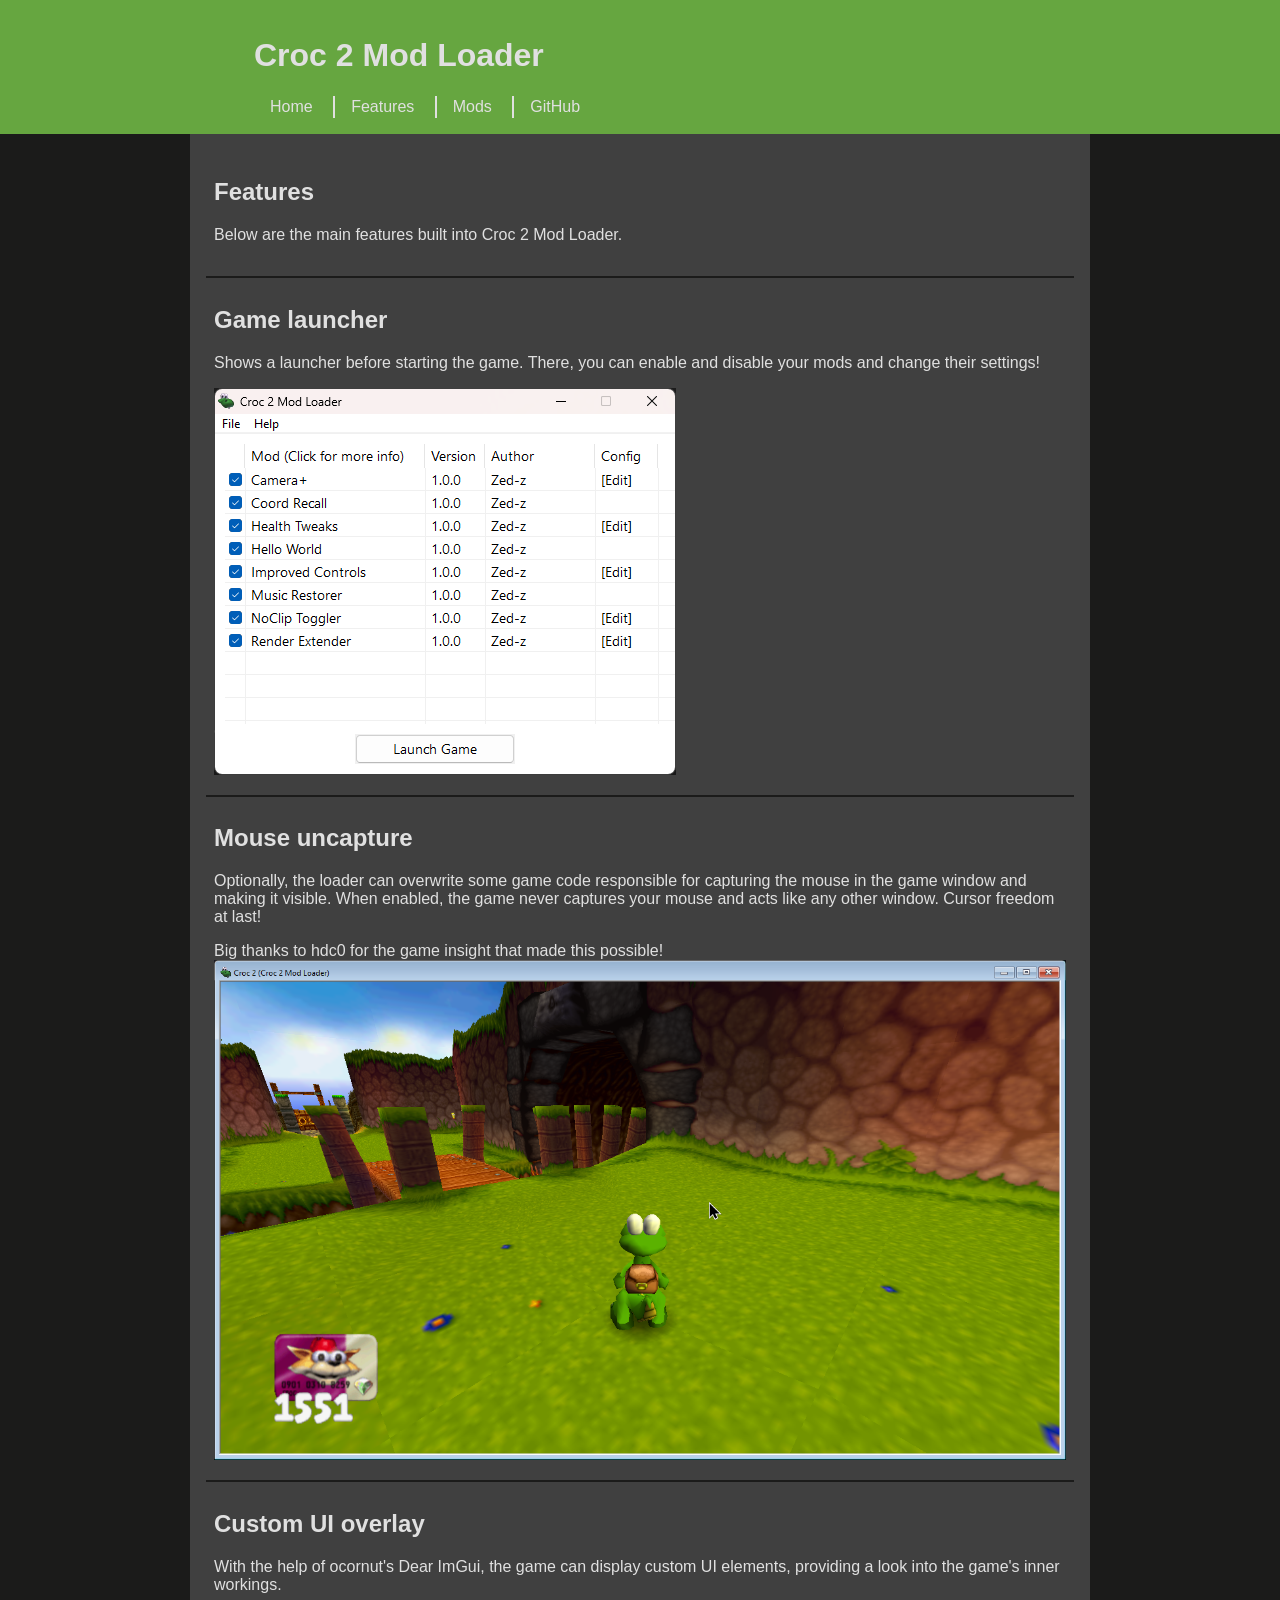
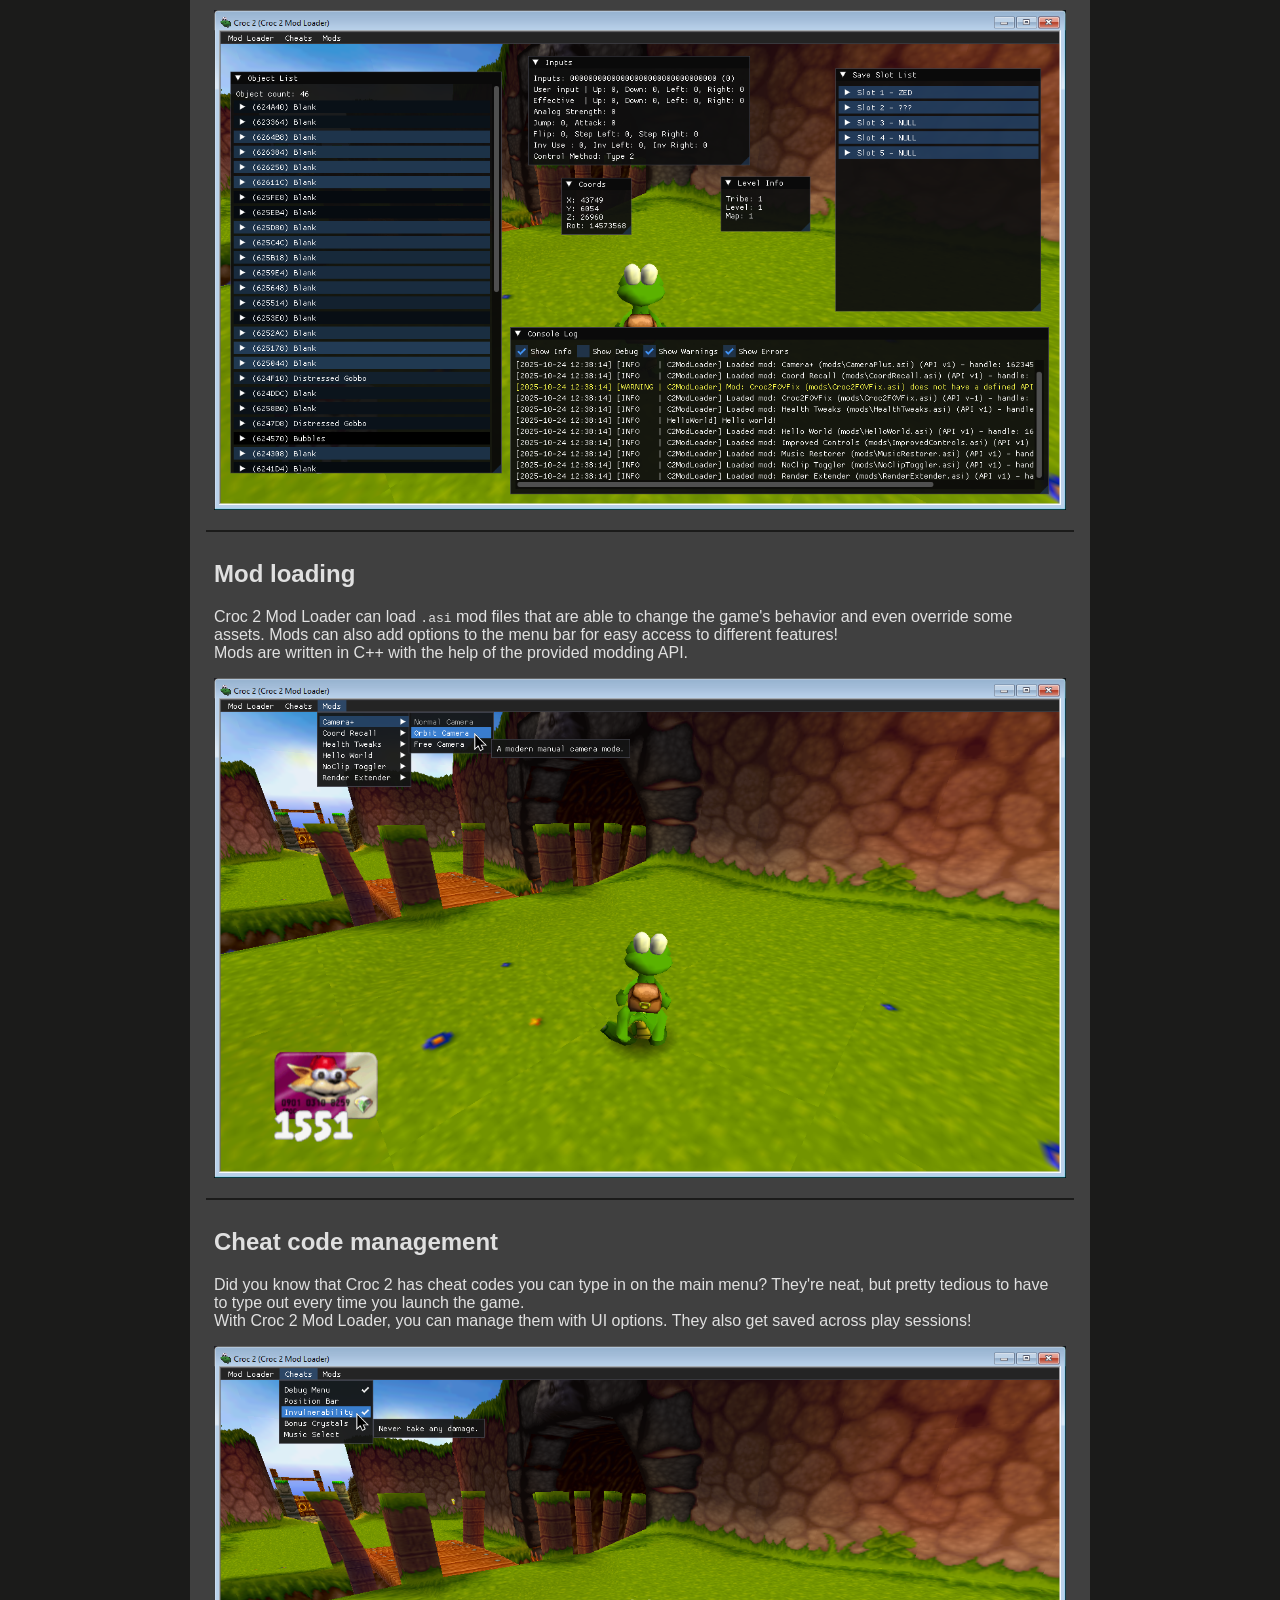
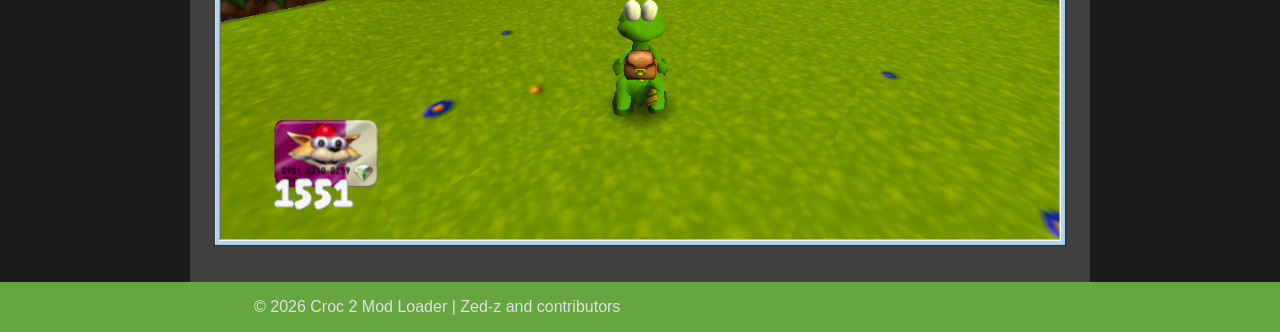
==== docs/features.html @ 69f90dee "Website and readme cleanup" ====
<!DOCTYPE html>
<html lang="en">
<head>
	<meta charset="UTF-8">
	<meta name="viewport" content="width=device-width, initial-scale=1.0">
	<title>Features - Croc 2 Mod Loader</title>
	<link rel="stylesheet" href="style.css">
</head>
<body>
	<header>
		<div class="content">
			<h1>Croc 2 Mod Loader</h1>
			<nav>
				<a href="index.html">Home</a>
				<a href="features.html">Features</a>
				<a href="mods.html">Mods</a>
				<a href="https://github.com/Zed-z/c2-mod-loader/">GitHub</a>
			</nav>
		</div>
	</header>
	<main>
		<section>
			<h1>Features</h1>
			<p>Below are the main features built into Croc 2 Mod Loader.</p>
		</section>
		<section>
			<h2>Game launcher</h2>
			<p>Shows a launcher before starting the game. There, you can enable and disable your mods and change their settings!</p>
			<img src="img/launcher.png" alt="Launcher Screenshot">
		</section>
		<section>
			<h2>Mouse uncapture</h2>
			<p>Optionally, the loader can overwrite some game code responsible for capturing the mouse in the game window and making it visible. When enabled, the game never captures your mouse and acts like any other window. Cursor freedom at last!</p>
			<div class="note">Big thanks to hdc0 for the game insight that made this possible!</div>
			<img src="img/mouseuncapture.png" alt="Mouse Uncapture Screenshot">
		</section>
		<section>
			<h2>Custom UI overlay</h2>
			<p>With the help of ocornut's Dear ImGui, the game can display custom UI elements, providing a look into the game's inner workings.</p>
			<img src="img/customui.png" alt="Custom UI Screenshot">
		</section>
		<section>
			<h2>Mod loading</h2>
			<p>Croc 2 Mod Loader can load <code>.asi</code> mod files that are able to change the game's behavior and even override some assets. Mods can also add options to the menu bar for easy access to different features!<br>
			Mods are written in C++ with the help of the provided modding API.</p>
			<img src="img/modoptions.png" alt="Mod Options Screenshot">
		</section>
		<section>
			<h2>Cheat code management</h2>
			<p>Did you know that Croc 2 has cheat codes you can type in on the main menu? They're neat, but pretty tedious to have to type out every time you launch the game.<br>
			With Croc 2 Mod Loader, you can manage them with UI options. They also get saved across play sessions!</p>
			<img src="img/cheatcodes.png" alt="Cheat Codes Screenshot">
		</section>
	</main>
	<footer>
		<div class="content">
			<span>&copy; 2026 Croc 2 Mod Loader | <a href="https://github.com/Zed-z/c2-mod-loader/graphs/contributors">Zed-z and contributors</a></span>
		</div>
	</footer>
</body>
</html>
---- docs/style.css ----
* {
	--text-color: #e0e0e0;
}

h tml, body {
	height: 100%;
	color: var(--text-color);
	margin: 0;
	padding: 0;
}
body {
	font-family: sans-serif;
	background-color: #1B1B1AFF;
	display: flex;
	flex-direction: column;
}

img {
	max-width: 100%;
	transition: transform 0.2s ease-in-out;
	user-select: none;
}
img:active {
	transform: scale(1.5);
	box-shadow: 0 0 32px rgba(0, 0, 0, 0.2);
}

a {
	color: #66A640FF;
	text-decoration: none;
}
a:hover {
	text-decoration: underline;
}


header {
	background: #66A640FF;
}
header .content {
	width: 900px;
	box-sizing: border-box;
	margin: 0 auto;
	padding: 16px 64px 16px 64px;
}
header nav a {
	display: inline-block;
	text-decoration: none;
	padding: 2px;
	padding-left: 16px;
	padding-right: 16px;
	color: var(--text-color);
}
header nav a:hover {
	text-decoration: underline;
}
header nav a + a {
	border-left: 2px solid var(--text-color);
}

main {
	padding: 16px;
	background: #404040FF;
	width: 900px;
	margin: 0 auto;
    box-sizing: border-box;
	flex: 1;
}
main section {
	margin-bottom: 8px;
	padding: 8px;
}
main section + section {
	border-top: 2px solid #1B1B1AFF;
}

footer {
	background: #66A640FF;
}
footer .content {
	width: 900px;
	box-sizing: border-box;
	margin: 0 auto;
	padding: 16px 64px 16px 64px;
}
footer a {
	text-decoration: none;
	color: var(--text-color);
}
footer a:hover {
	text-decoration: underline;
}
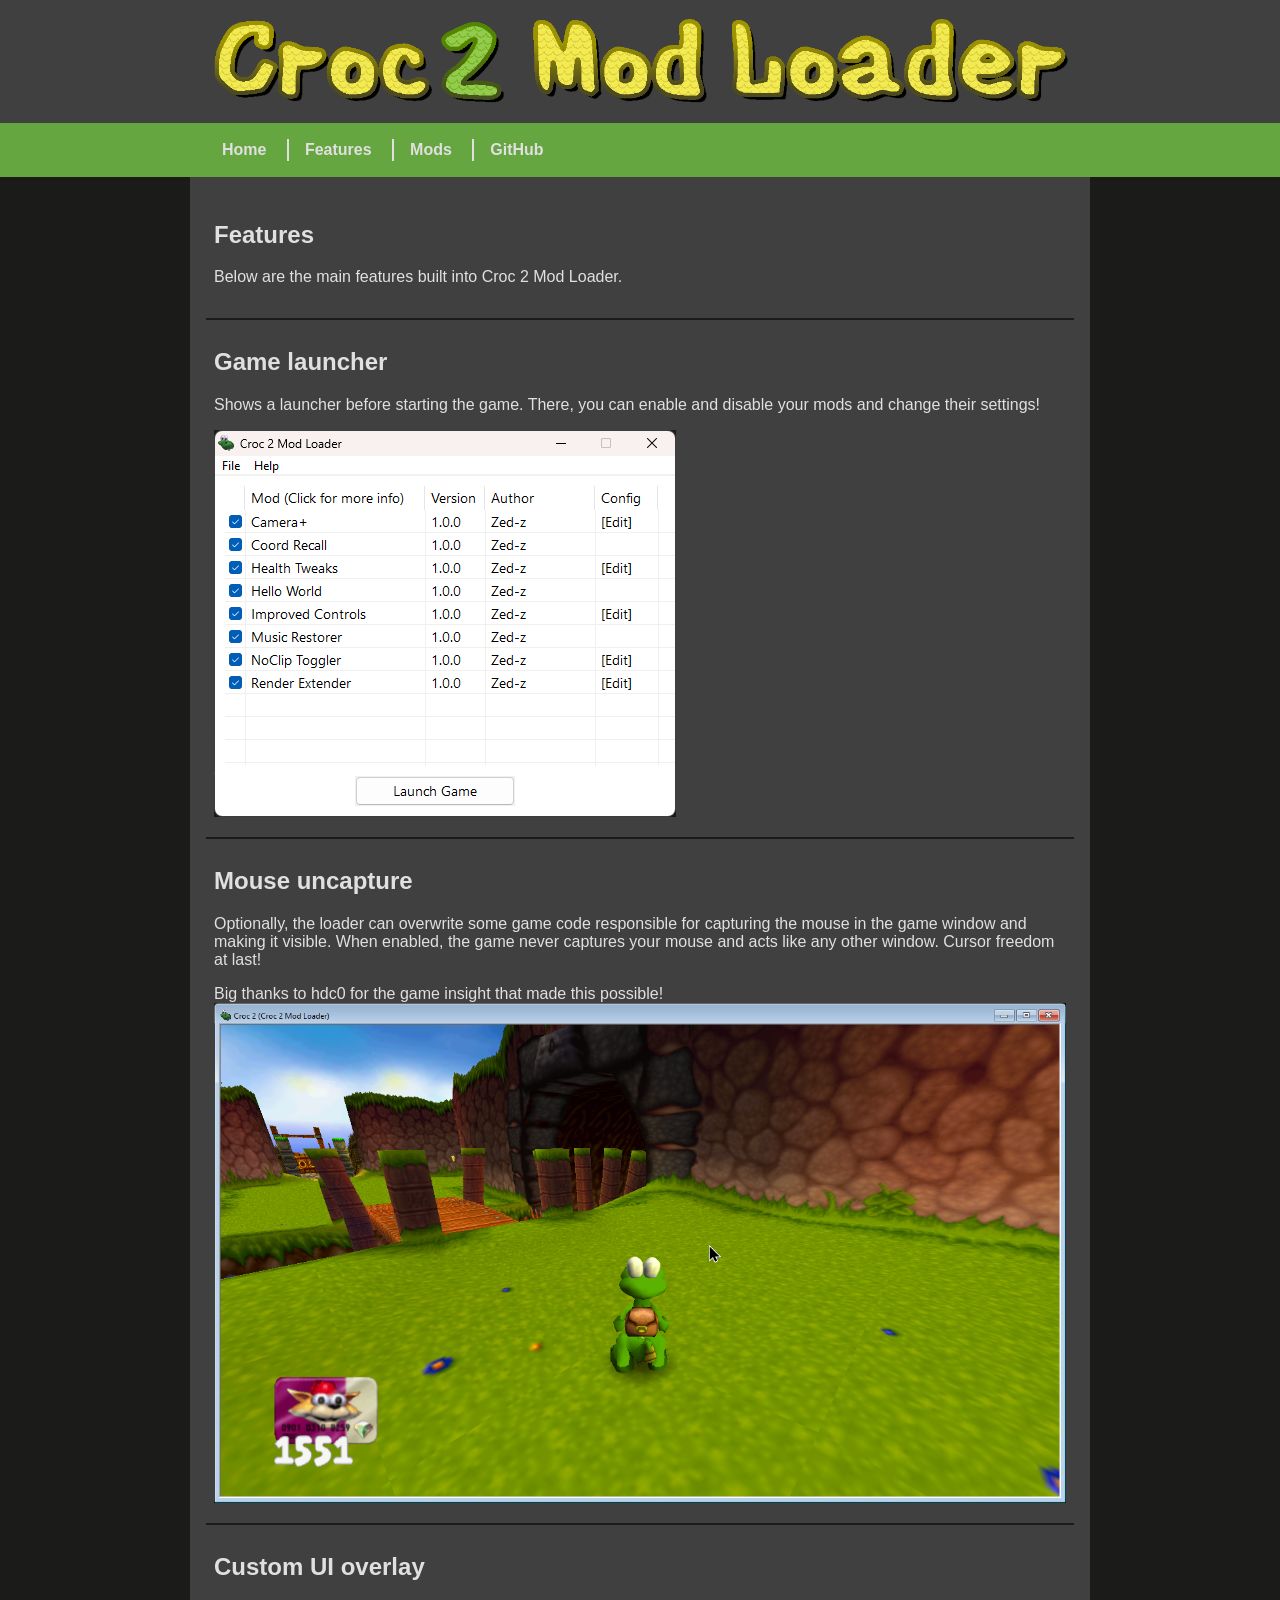
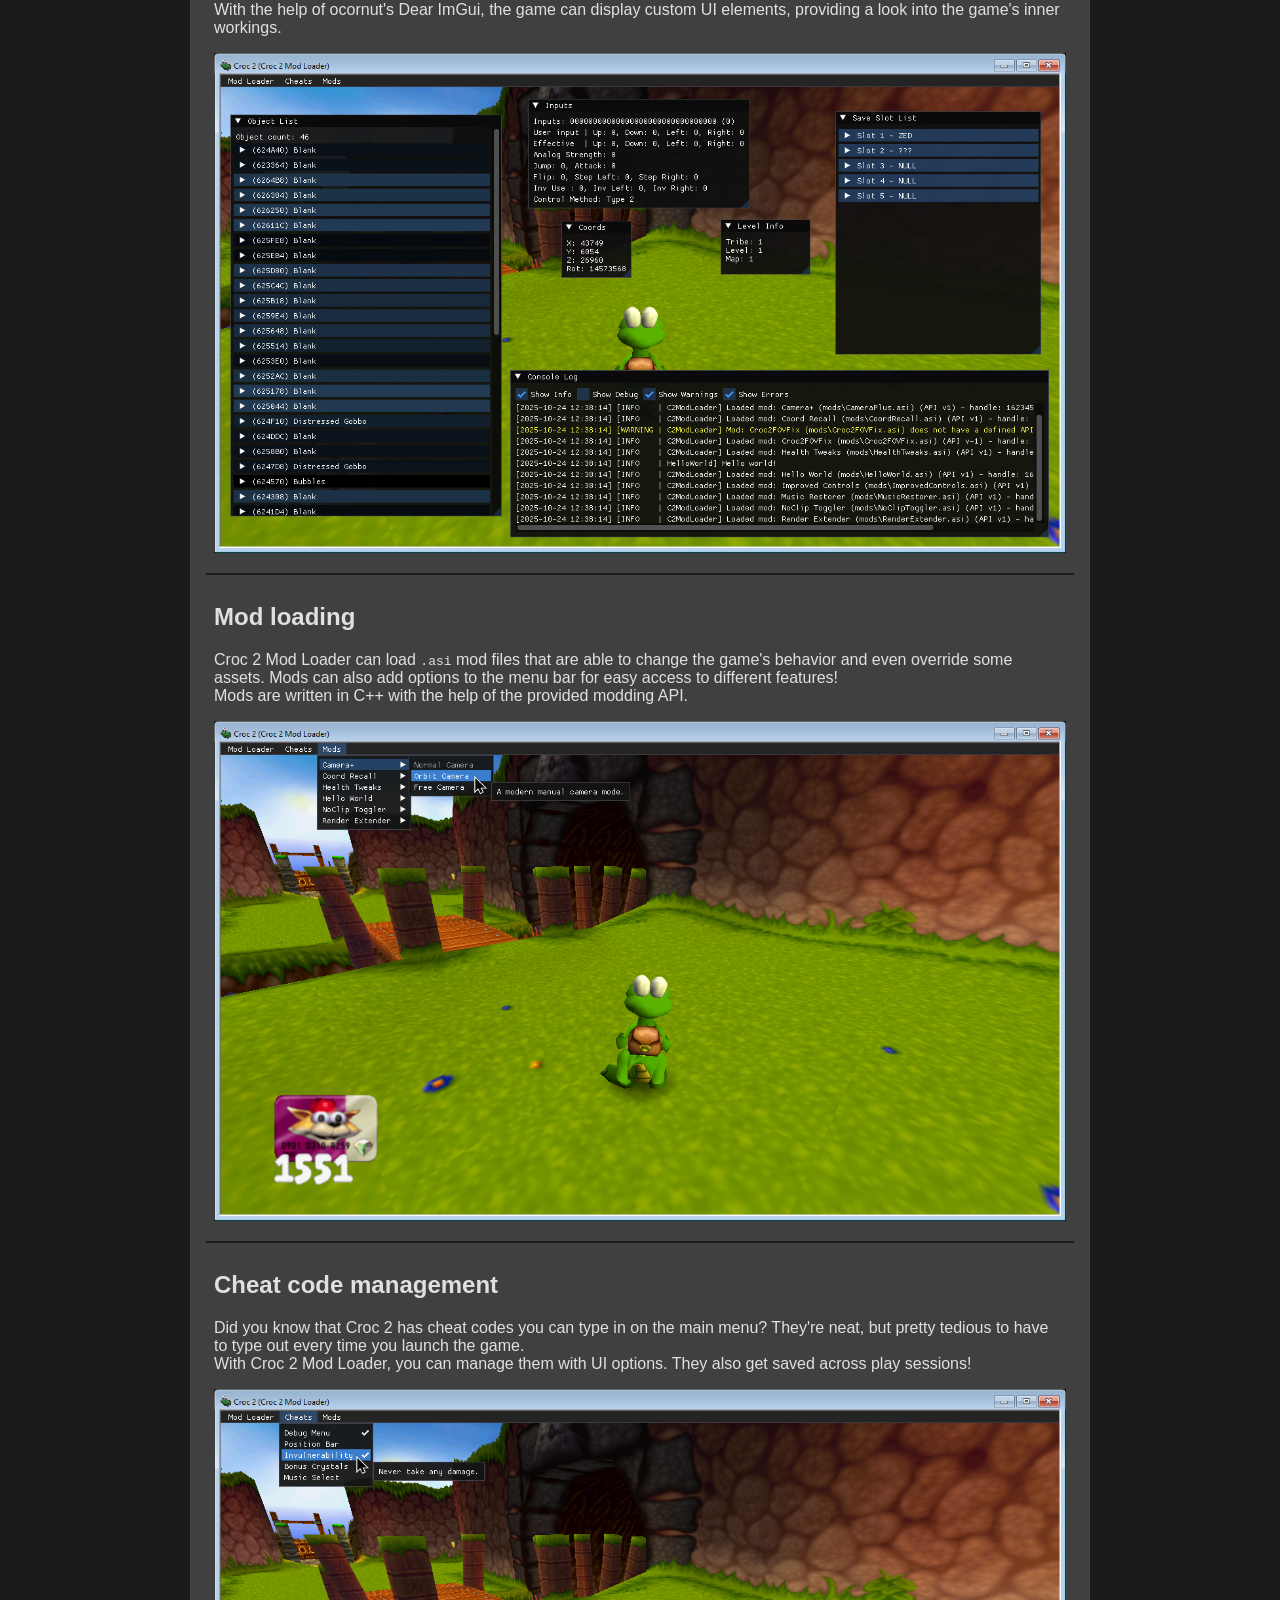
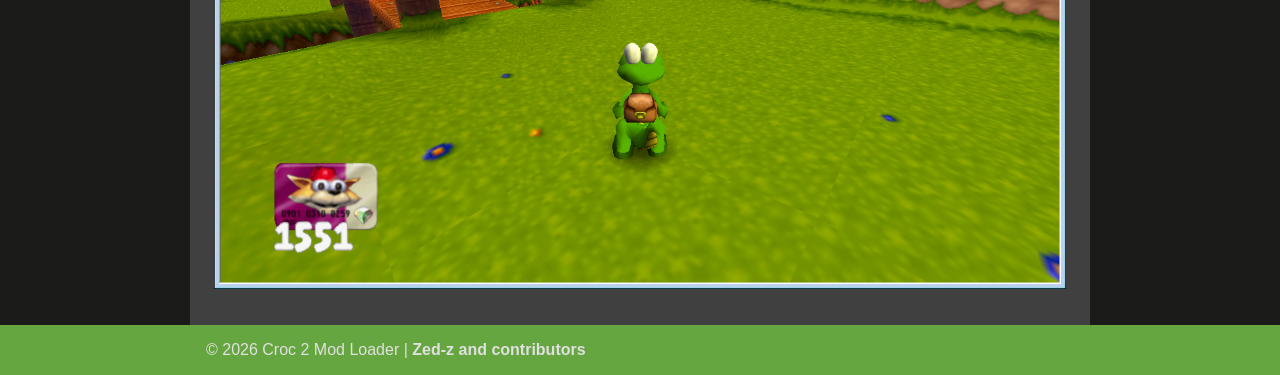
==== commit 51c504ed: "Improved website" ====
--- a/docs/features.html
+++ b/docs/features.html
@@ -8,14 +8,18 @@
 </head>
 <body>
 	<header>
-		<div class="content">
-			<h1>Croc 2 Mod Loader</h1>
-			<nav>
+		<div class="logo">
+			<div class="content">
+				<img src="logo.png" alt="Croc 2 Mod Loader">
+			</div>
+		</div>
+		<div class="navigation">
+			<div class="content">
 				<a href="index.html">Home</a>
 				<a href="features.html">Features</a>
 				<a href="mods.html">Mods</a>
 				<a href="https://github.com/Zed-z/c2-mod-loader/">GitHub</a>
-			</nav>
+			</div>
 		</div>
 	</header>
 	<main>
--- a/docs/style.css
+++ b/docs/style.css
@@ -2,7 +2,7 @@
 	--text-color: #e0e0e0;
 }
 
-h tml, body {
+html, body {
 	height: 100%;
 	color: var(--text-color);
 	margin: 0;
@@ -20,12 +20,9 @@
 	transition: transform 0.2s ease-in-out;
 	user-select: none;
 }
-img:active {
-	transform: scale(1.5);
-	box-shadow: 0 0 32px rgba(0, 0, 0, 0.2);
-}
 
 a {
+	font-weight: bold;
 	color: #66A640FF;
 	text-decoration: none;
 }
@@ -33,17 +30,32 @@
 	text-decoration: underline;
 }
 
+li + li {
+	margin-top: 8px;
+}
+
 
 header {
+	background: #404040FF;
+}
+header .logo .content {
+	width: 900px;
+	max-width: 100%;
+	box-sizing: border-box;
+	margin: 0 auto;
+	padding: 16px;
+}
+header .navigation {
 	background: #66A640FF;
 }
-header .content {
+header .navigation .content {
 	width: 900px;
+	max-width: 100%;
 	box-sizing: border-box;
 	margin: 0 auto;
-	padding: 16px 64px 16px 64px;
+	padding: 16px;
 }
-header nav a {
+header .navigation .content a {
 	display: inline-block;
 	text-decoration: none;
 	padding: 2px;
@@ -51,10 +63,10 @@
 	padding-right: 16px;
 	color: var(--text-color);
 }
-header nav a:hover {
+header .navigation .content a:hover {
 	text-decoration: underline;
 }
-header nav a + a {
+header .navigation .content a + a {
 	border-left: 2px solid var(--text-color);
 }
 
@@ -62,6 +74,7 @@
 	padding: 16px;
 	background: #404040FF;
 	width: 900px;
+	max-width: 100%;
 	margin: 0 auto;
     box-sizing: border-box;
 	flex: 1;
@@ -79,9 +92,10 @@
 }
 footer .content {
 	width: 900px;
+	max-width: 100%;
 	box-sizing: border-box;
 	margin: 0 auto;
-	padding: 16px 64px 16px 64px;
+	padding: 16px;
 }
 footer a {
 	text-decoration: none;
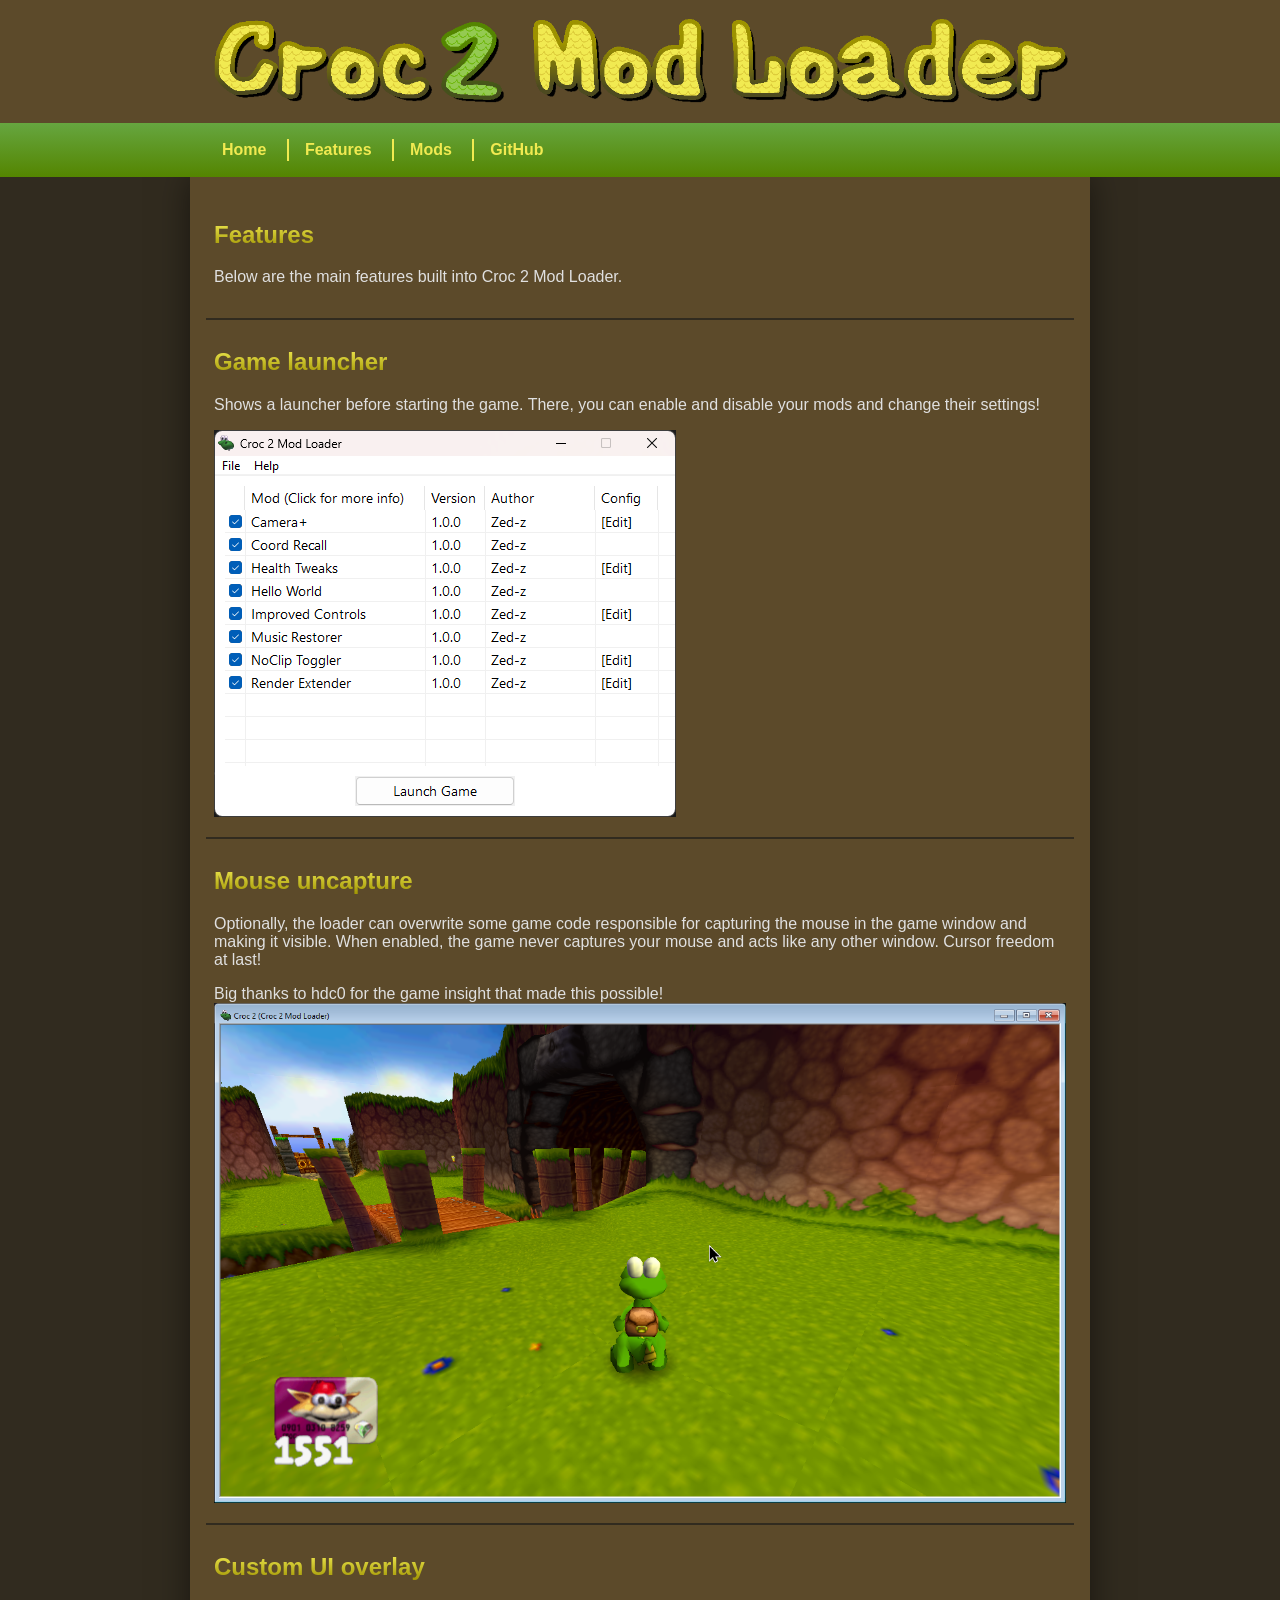
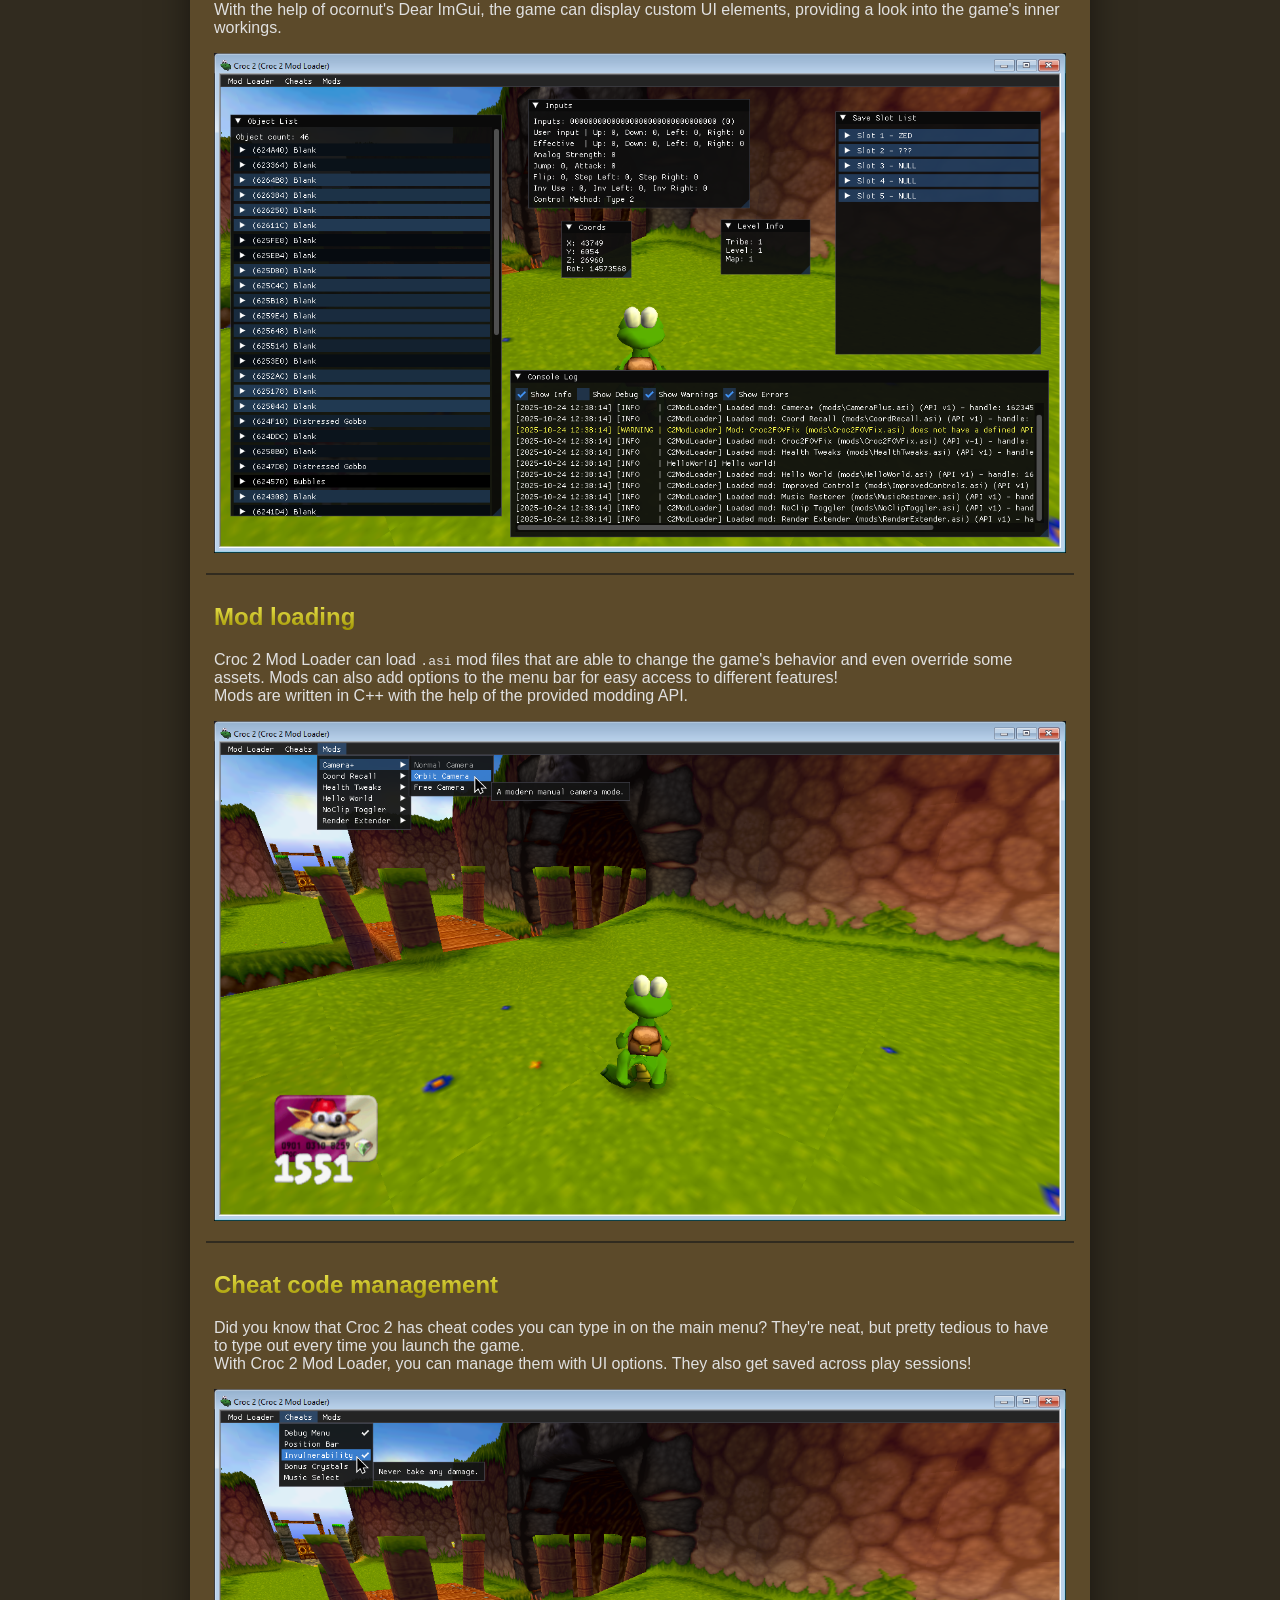
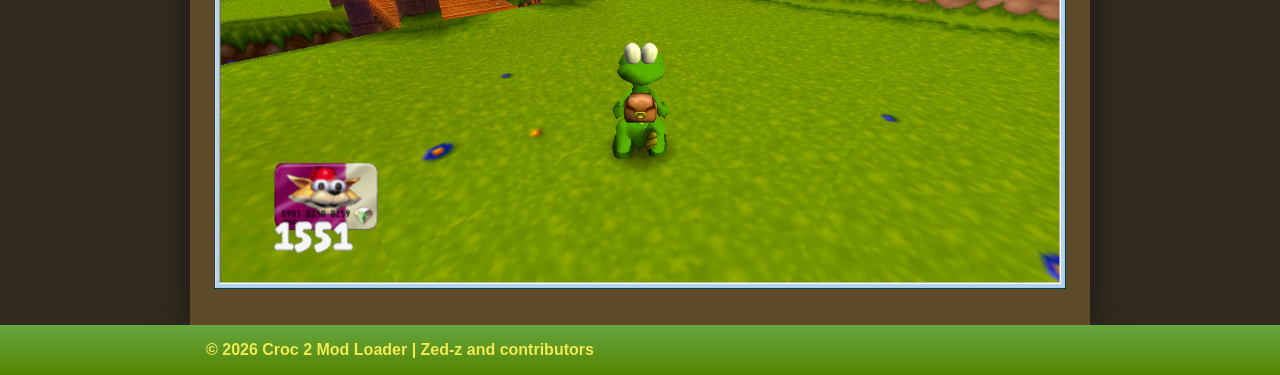
==== commit 8c8ec196: "Website: Improved style and content cleanup" ====
--- a/docs/features.html
+++ b/docs/features.html
@@ -4,7 +4,14 @@
 	<meta charset="UTF-8">
 	<meta name="viewport" content="width=device-width, initial-scale=1.0">
 	<title>Features - Croc 2 Mod Loader</title>
+	<link rel="icon" type="image/png" href="icon.png">
 	<link rel="stylesheet" href="style.css">
+	<meta name="description" content="ASI Mod Loader and Modding API for Croc 2">
+	<meta property="og:title" content="Croc 2 Mod Loader" />
+	<meta property="og:description" content="ASI Mod Loader and Modding API for Croc 2" />
+	<meta property="og:url" content="https://zed-z.github.io/c2-mod-loader/" />
+	<meta property="og:image" content="https://zed-z.github.io/c2-mod-loader/icon.png" />
+	<meta name="theme-color" content="#66A640" />
 </head>
 <body>
 	<header>
@@ -58,7 +65,7 @@
 	</main>
 	<footer>
 		<div class="content">
-			<span>&copy; 2026 Croc 2 Mod Loader | <a href="https://github.com/Zed-z/c2-mod-loader/graphs/contributors">Zed-z and contributors</a></span>
+			<span>&copy; 2026 Croc 2 Mod Loader | <a href="https://github.com/Zed-z/c2-mod-loader/graphs/contributors">Zed&#8209;z&nbsp;and&nbsp;contributors</a></span>
 		</div>
 	</footer>
 </body>
--- a/docs/style.css
+++ b/docs/style.css
@@ -1,5 +1,10 @@
 * {
 	--text-color: #e0e0e0;
+	--text-color-2: #f1ea51ff;
+	--background-1: rgb(92, 74, 42);
+	--background-2: rgb(49, 43, 31);
+	--header-color: linear-gradient(to bottom, #f1ea51ff, #9d9200ff);
+	--bar-color: linear-gradient(to bottom, #66a640ff, #548500ff);
 }
 
 html, body {
@@ -10,7 +15,7 @@
 }
 body {
 	font-family: sans-serif;
-	background-color: #1B1B1AFF;
+	background-color: var(--background-2);
 	display: flex;
 	flex-direction: column;
 }
@@ -36,7 +41,8 @@
 
 
 header {
-	background: #404040FF;
+	z-index: 1000;
+	background: var(--background-1);
 }
 header .logo .content {
 	width: 900px;
@@ -46,7 +52,7 @@
 	padding: 16px;
 }
 header .navigation {
-	background: #66A640FF;
+	background: var(--bar-color);
 }
 header .navigation .content {
 	width: 900px;
@@ -61,34 +67,44 @@
 	padding: 2px;
 	padding-left: 16px;
 	padding-right: 16px;
-	color: var(--text-color);
+	color: var(--text-color-2);
 }
 header .navigation .content a:hover {
 	text-decoration: underline;
 }
 header .navigation .content a + a {
-	border-left: 2px solid var(--text-color);
+	border-left: 2px solid var(--text-color-2);
 }
 
 main {
 	padding: 16px;
-	background: #404040FF;
+	background: var(--background-1);
 	width: 900px;
 	max-width: 100%;
 	margin: 0 auto;
     box-sizing: border-box;
 	flex: 1;
+	box-shadow: 0 0 32px rgba(0, 0, 0, 0.5);
 }
 main section {
 	margin-bottom: 8px;
 	padding: 8px;
 }
 main section + section {
-	border-top: 2px solid #1B1B1AFF;
+	border-top: 2px solid var(--background-2);
 }
+main section h1, main section h2, main section h3 {
+	background: var(--header-color);
+	background-clip: text;
+	color: transparent;
+}
+main section ul li::marker, main section ol li::marker {
+	color: var(--text-color-2);
+} 
 
 footer {
-	background: #66A640FF;
+	z-index: 1000;
+	background: var(--bar-color);
 }
 footer .content {
 	width: 900px;
@@ -96,10 +112,12 @@
 	box-sizing: border-box;
 	margin: 0 auto;
 	padding: 16px;
+	color: var(--text-color-2);
+	font-weight: bold;
 }
 footer a {
 	text-decoration: none;
-	color: var(--text-color);
+	color: var(--text-color-2);
 }
 footer a:hover {
 	text-decoration: underline;
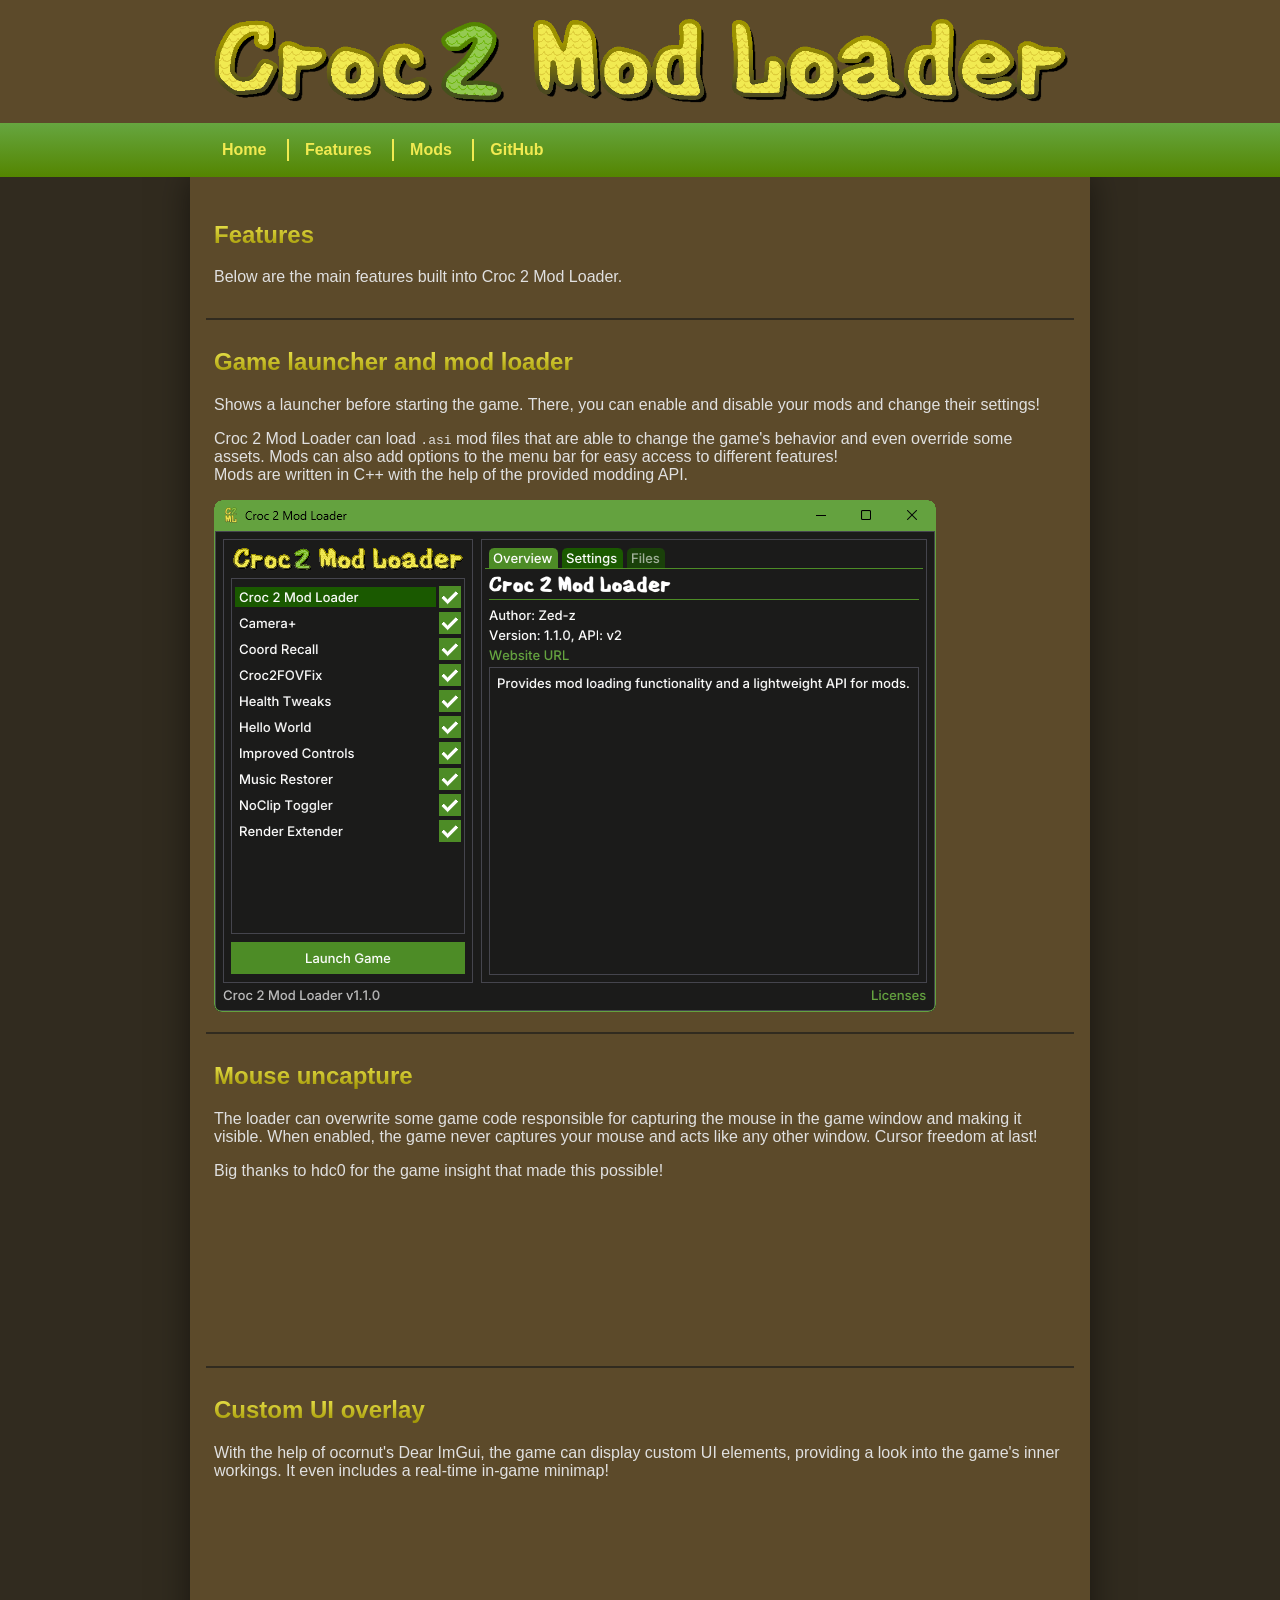
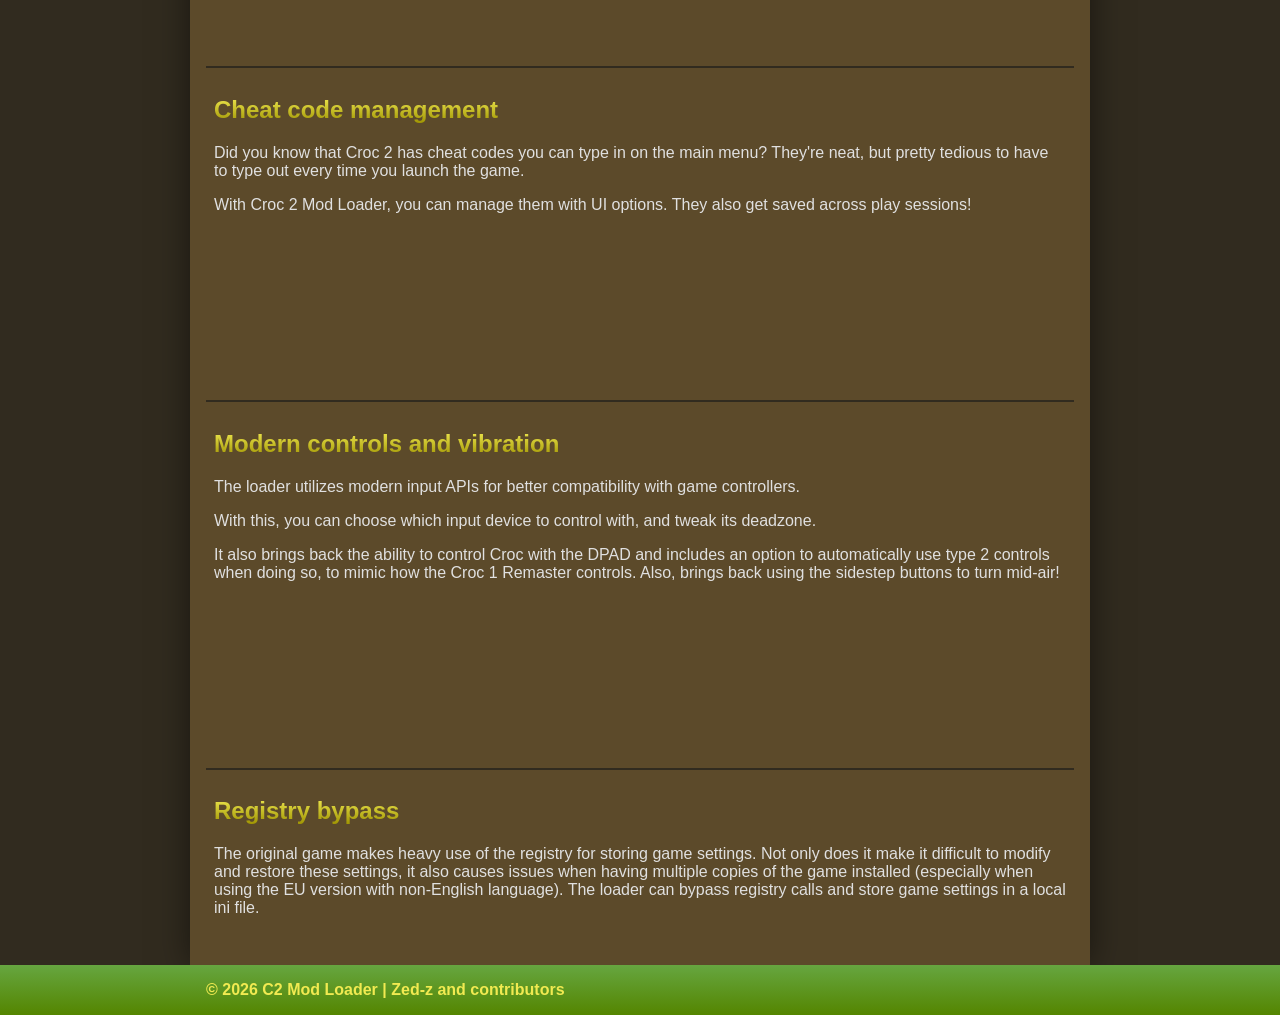
==== commit 7f254e31: "Website: Updated descriptions and added demo videos" ====
--- a/docs/features.html
+++ b/docs/features.html
@@ -35,37 +35,44 @@
 			<p>Below are the main features built into Croc 2 Mod Loader.</p>
 		</section>
 		<section>
-			<h2>Game launcher</h2>
+			<h2>Game launcher and mod loader</h2>
 			<p>Shows a launcher before starting the game. There, you can enable and disable your mods and change their settings!</p>
+			<p>Croc 2 Mod Loader can load <code>.asi</code> mod files that are able to change the game's behavior and even override some assets. Mods can also add options to the menu bar for easy access to different features!<br>
+			Mods are written in C++ with the help of the provided modding API.</p>
 			<img src="img/launcher.png" alt="Launcher Screenshot">
 		</section>
 		<section>
 			<h2>Mouse uncapture</h2>
-			<p>Optionally, the loader can overwrite some game code responsible for capturing the mouse in the game window and making it visible. When enabled, the game never captures your mouse and acts like any other window. Cursor freedom at last!</p>
-			<div class="note">Big thanks to hdc0 for the game insight that made this possible!</div>
-			<img src="img/mouseuncapture.png" alt="Mouse Uncapture Screenshot">
+			<p>The loader can overwrite some game code responsible for capturing the mouse in the game window and making it visible. When enabled, the game never captures your mouse and acts like any other window. Cursor freedom at last!</p>
+			<p>Big thanks to hdc0 for the game insight that made this possible!</p>
+			<video src="img/Features/mouseuncapture.mp4" autoplay muted loop></video>
 		</section>
 		<section>
 			<h2>Custom UI overlay</h2>
-			<p>With the help of ocornut's Dear ImGui, the game can display custom UI elements, providing a look into the game's inner workings.</p>
-			<img src="img/customui.png" alt="Custom UI Screenshot">
-		</section>
-		<section>
-			<h2>Mod loading</h2>
-			<p>Croc 2 Mod Loader can load <code>.asi</code> mod files that are able to change the game's behavior and even override some assets. Mods can also add options to the menu bar for easy access to different features!<br>
-			Mods are written in C++ with the help of the provided modding API.</p>
-			<img src="img/modoptions.png" alt="Mod Options Screenshot">
+			<p>With the help of ocornut's Dear ImGui, the game can display custom UI elements, providing a look into the game's inner workings. It even includes a real-time in-game minimap!</p>
+			<video src="img/Features/overlay.mp4" autoplay muted loop></video>
 		</section>
 		<section>
 			<h2>Cheat code management</h2>
-			<p>Did you know that Croc 2 has cheat codes you can type in on the main menu? They're neat, but pretty tedious to have to type out every time you launch the game.<br>
-			With Croc 2 Mod Loader, you can manage them with UI options. They also get saved across play sessions!</p>
-			<img src="img/cheatcodes.png" alt="Cheat Codes Screenshot">
+			<p>Did you know that Croc 2 has cheat codes you can type in on the main menu? They're neat, but pretty tedious to have to type out every time you launch the game.</p>
+			<p>With Croc 2 Mod Loader, you can manage them with UI options. They also get saved across play sessions!</p>
+			<video src="img/Features/cheatcodes.mp4" autoplay muted loop></video>
+		</section>
+		<section>
+			<h2>Modern controls and vibration</h2>
+			<p>The loader utilizes modern input APIs for better compatibility with game controllers.</p>
+			<p>With this, you can choose which input device to control with, and tweak its deadzone.</p>
+			<p>It also brings back the ability to control Croc with the DPAD and includes an option to automatically use type 2 controls when doing so, to mimic how the Croc 1 Remaster controls. Also, brings back using the sidestep buttons to turn mid-air!</p>
+			<video src="img/Features/moderncontrols.mp4" autoplay muted loop></video>
+		</section>
+		<section>
+			<h2>Registry bypass</h2>
+			<p>The original game makes heavy use of the registry for storing game settings. Not only does it make it difficult to modify and restore these settings, it also causes issues when having multiple copies of the game installed (especially when using the EU version with non-English language). The loader can bypass registry calls and store game settings in a local ini file.</p>
 		</section>
 	</main>
 	<footer>
 		<div class="content">
-			<span>&copy; 2026 Croc 2 Mod Loader | <a href="https://github.com/Zed-z/c2-mod-loader/graphs/contributors">Zed&#8209;z&nbsp;and&nbsp;contributors</a></span>
+			<span>&copy; 2026 C2 Mod Loader | <a href="https://github.com/Zed-z/c2-mod-loader/graphs/contributors">Zed&#8209;z&nbsp;and&nbsp;contributors</a></span>
 		</div>
 	</footer>
 </body>
--- a/docs/style.css
+++ b/docs/style.css
@@ -20,7 +20,7 @@
 	flex-direction: column;
 }
 
-img {
+img, video {
 	max-width: 100%;
 	transition: transform 0.2s ease-in-out;
 	user-select: none;
@@ -36,7 +36,7 @@
 }
 
 li + li {
-	margin-top: 8px;
+	margin-top: 16px;
 }
 
 
@@ -122,3 +122,22 @@
 footer a:hover {
 	text-decoration: underline;
 }
+
+.code {
+	font-family: monospace;
+	display: block;
+	background: var(--background-2);
+	padding: 16px;
+	border-radius: 8px;
+	overflow-x: auto;
+	margin-top: 8px;
+	margin-bottom: 8px;
+}
+
+.code-inline {
+	font-family: monospace;
+	display: inline-block;
+	background: var(--background-2);
+	padding: 4px;
+	border-radius: 4px;
+}
